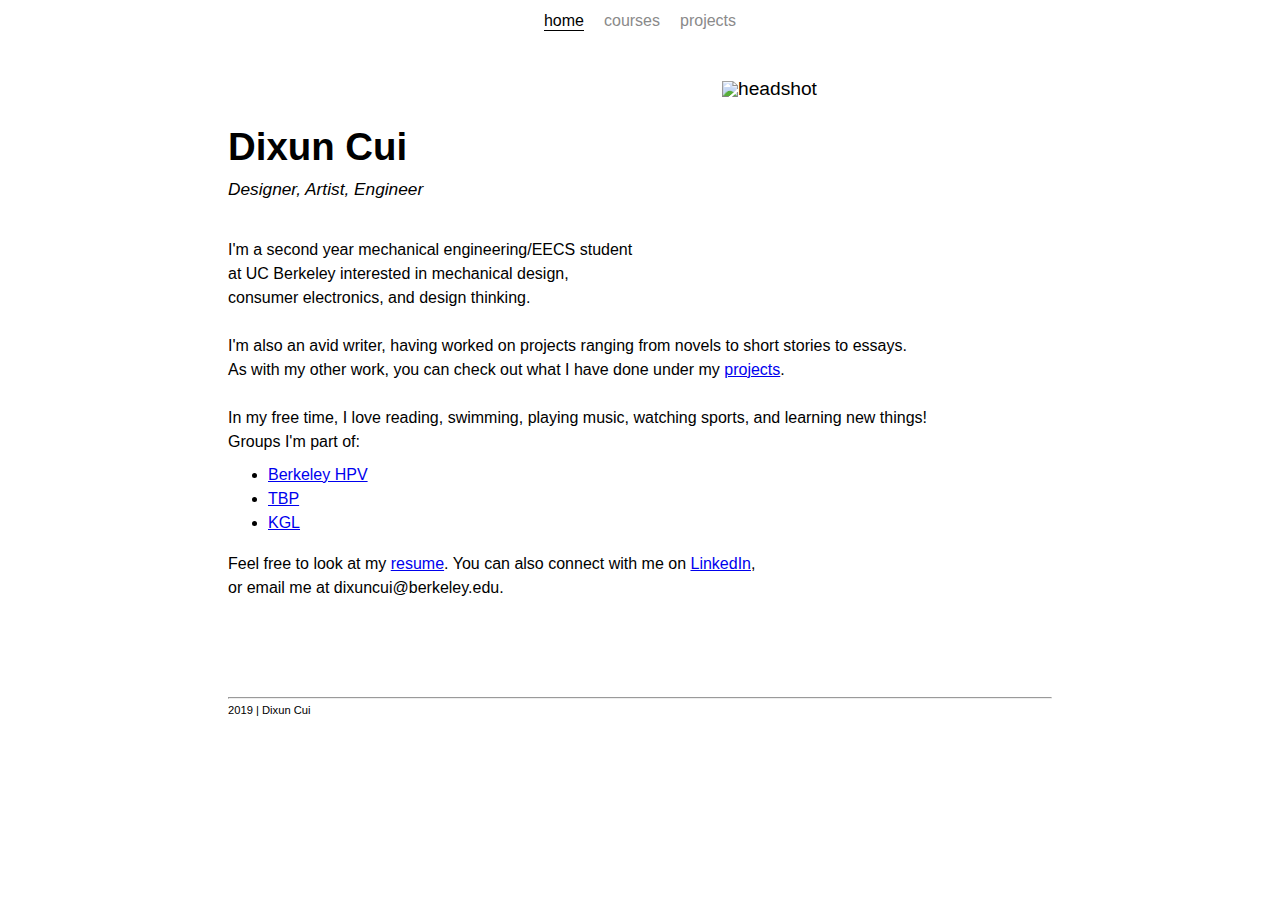
==== index.html @ 571d29ee "Added to projects" ====
<!DOCTYPE html>
<html>

<head>
	<title>Dixun Cui</title>
	<meta charset="UTF-8">
	<meta name="viewport" content="width=device-width, initial-scale=1">
	<link rel="stylesheet" href="styles.css" </head> <body>
	<div class="container">
		<div class="navigation">
			<div class="active-nav-link">
				<a href="index.html">Home</a>
			</div>
			<div class="nav-link">
				<a href="courses.html">Courses</a>
			</div>
			<div class="nav-link">
				<a href="projects.html">Projects</a>
			</div>
		</div>
		<div class="homeblock">
			<div class="nameblock">
				<img src = "resources/homePic.jpg" width = "200" height = "200" alt = "headshot" class = "circPic">
				<br>
				<br>
				<h1> Dixun Cui </h1>
				<h4> Designer, Artist, Engineer </h4>
			</div>
			<div class="bio">
			<p>I'm a second year mechanical engineering/EECS student
				<br>at UC Berkeley interested in mechanical design,
				<br>consumer electronics, and design thinking.
				<br>
				<br>I'm also an avid writer, having worked on projects ranging from novels to short stories to essays.
				<br> As with my other work, you can check out what I have done under my <a href="projects.html">projects</a>.
        <br>
				<br>In my free time, I love reading, swimming, playing music, watching sports, and learning new things!
				<br>Groups I'm part of:
				<ul>
				<li> <a href="https://www.hpv.berkeley.edu/" target="_blank">Berkeley HPV</a></li>
				<li> <a href="https://tbp.berkeley.edu/" target="_blank">TBP</a></li>
				<li> <a href="http://www.kosagl.com/research" target="_blank">KGL</a></li>
			</ul>
				<br>Feel free to look at my <a href="resources/DixunResume.pdf" target="_blank" download>resume</a>. You can also connect with me on <a href="https://www.linkedin.com/in/dixun-cui/" target="_blank">LinkedIn</a>,
				<br>or email me at dixuncui@berkeley.edu.
			</p>
		</div>
		</div>
	</div>
	</body>
	<div class = "foot">
		<br>
		<hr>
		2019 | Dixun Cui
	</div>

</html>
---- styles.css ----
body {
  font-family: "Lato", sans-serif;
}

.bio {
  line-height: 150%
}

.navigation {
  display: flex;
  justify-content: center;
  margin: 12px;
  margin-bottom: 24px;
}

.navigation > div {
  margin-left: 10px;
  margin-right: 10px;
  text-transform: lowercase;
}

.active-nav-link {
  transition: color 0.3s;
  border-bottom: 1px solid black;
}

.active-nav-link a {
  color: black;
  text-decoration: none;
}

.nav-link {
  transition: color 0.3s;
  border-bottom: 1px solid transparent;
}

.nav-link a {
  color: #8a8a8a;
  text-decoration: none;
}

.nav-link:hover {
  border-bottom: 1px solid #8a8a8a;
}

.container {
  margin-top: 10px;
  margin-bottom: 60px;
  margin-left: 220px;
  margin-right: 220px;
}

.nameblock {
  font-size: 1.2em;
  margin-top: 50px;
  margin-bottom: 40px;
  line-height: 85%;
}
.courseblock {
  line-height: 150%;
}
.circPic {
  float: right;
  margin-right:130px;
}

.pageHead {
  margin-top: 80px;
}

.blurb {
  margin-left: 30px;
  color: #808080;
}

.foot {
  margin-left: 220px;
  margin-right: 220px;
  font-size: 0.7em;
}

h2 {
  font-size: 28px;
}

h4 {
  font-weight: normal;
  font-style: italic;
  font-size: 90%;
}

hr {
  margin-top: 25px;
}

h5 {
  font-size: 22px;
  margin-bottom: -26px;
}

h6 {
  font-size: 16px;
  font-weight: normal;
  font-style: italic;
  margin-bottom: 16px;
}

ul {
  margin-top: -7px;
  margin-bottom:-7px;
}

.projectDesc {
  margin-bottom: 10px;

}
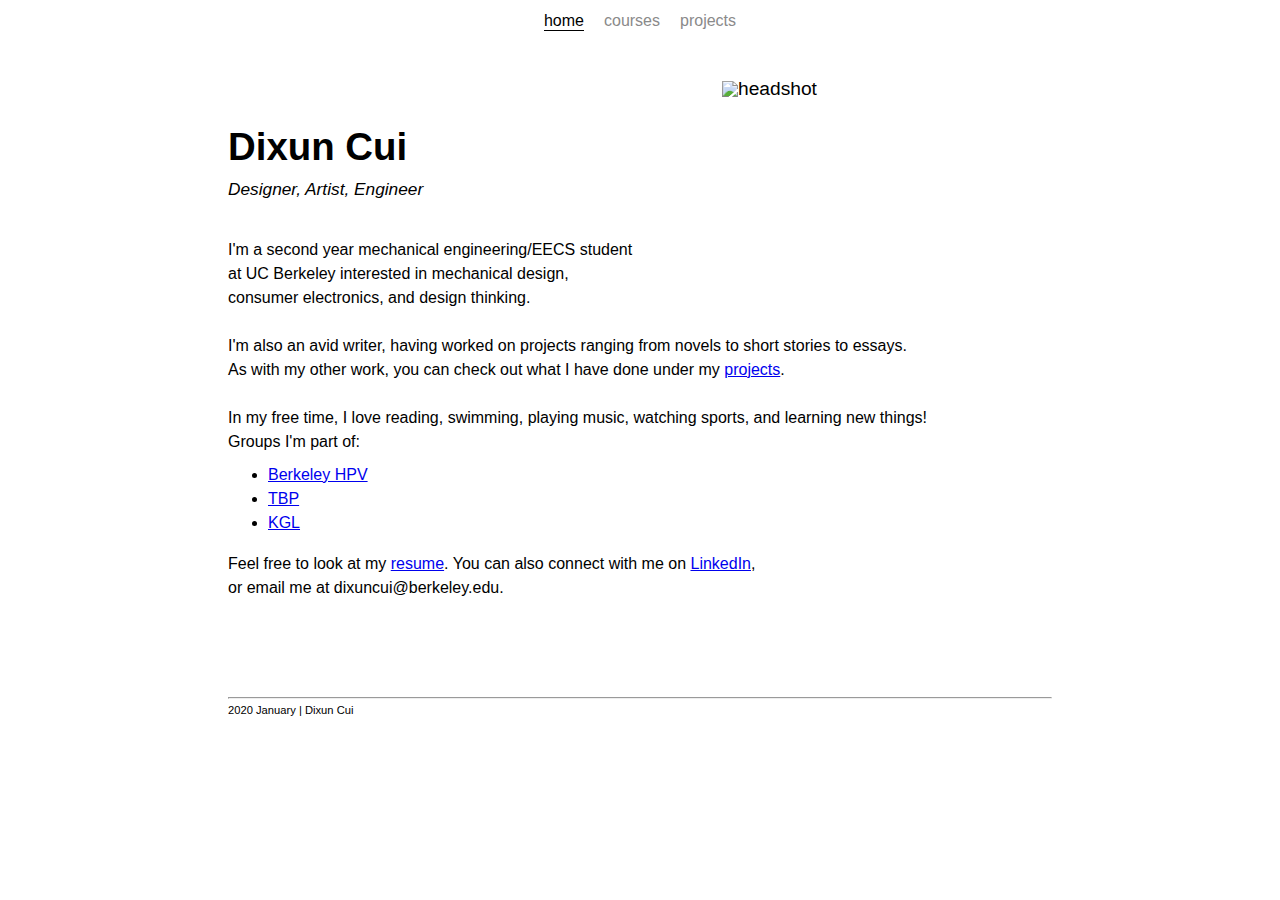
==== commit 99777888: "updated footer" ====
--- a/index.html
+++ b/index.html
@@ -51,7 +51,7 @@
 	<div class = "foot">
 		<br>
 		<hr>
-		2019 | Dixun Cui
+		2020 January | Dixun Cui
 	</div>
 
 </html>
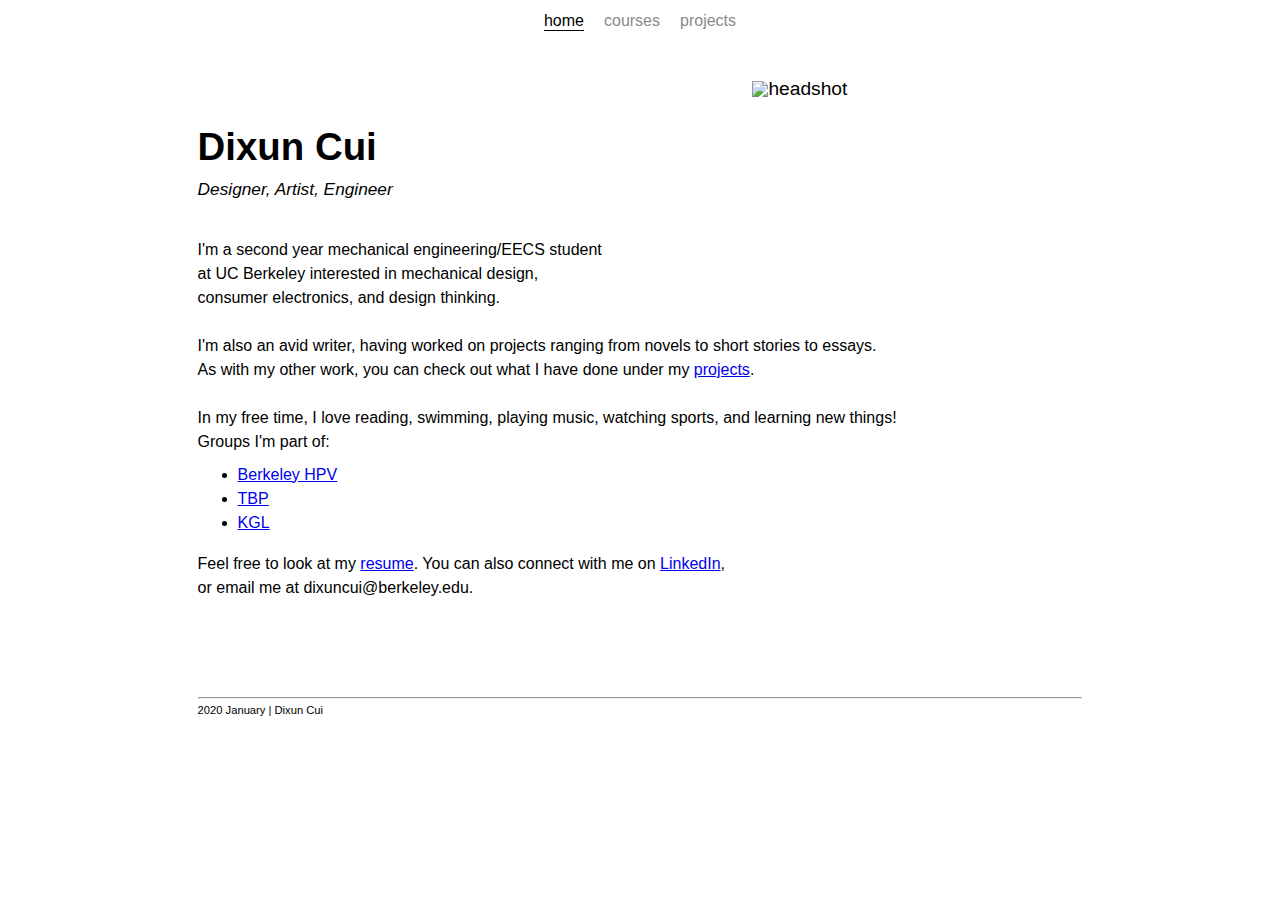
==== commit 7d49cbc2: "responsive v1" ====
--- a/index.html
+++ b/index.html
@@ -4,7 +4,7 @@
 <head>
 	<title>Dixun Cui</title>
 	<meta charset="UTF-8">
-	<meta name="viewport" content="width=device-width, initial-scale=1">
+	<meta name="viewport" content="width=device-width, initial-scale=1.0">
 	<link rel="stylesheet" href="styles.css" </head> <body>
 	<div class="container">
 		<div class="navigation">
@@ -20,35 +20,35 @@
 		</div>
 		<div class="homeblock">
 			<div class="nameblock">
-				<img src = "resources/homePic.jpg" width = "200" height = "200" alt = "headshot" class = "circPic">
+				<img src="resources/homePic.jpg" alt="headshot" class="circPic" style="max-width:100%;height:auto;">
 				<br>
 				<br>
 				<h1> Dixun Cui </h1>
 				<h4> Designer, Artist, Engineer </h4>
 			</div>
 			<div class="bio">
-			<p>I'm a second year mechanical engineering/EECS student
-				<br>at UC Berkeley interested in mechanical design,
-				<br>consumer electronics, and design thinking.
-				<br>
-				<br>I'm also an avid writer, having worked on projects ranging from novels to short stories to essays.
-				<br> As with my other work, you can check out what I have done under my <a href="projects.html">projects</a>.
-        <br>
-				<br>In my free time, I love reading, swimming, playing music, watching sports, and learning new things!
-				<br>Groups I'm part of:
-				<ul>
-				<li> <a href="https://www.hpv.berkeley.edu/" target="_blank">Berkeley HPV</a></li>
-				<li> <a href="https://tbp.berkeley.edu/" target="_blank">TBP</a></li>
-				<li> <a href="http://www.kosagl.com/research" target="_blank">KGL</a></li>
-			</ul>
-				<br>Feel free to look at my <a href="resources/DixunResume.pdf" target="_blank" download>resume</a>. You can also connect with me on <a href="https://www.linkedin.com/in/dixun-cui/" target="_blank">LinkedIn</a>,
-				<br>or email me at dixuncui@berkeley.edu.
-			</p>
-		</div>
+				<p>I'm a second year mechanical engineering/EECS student
+					<br>at UC Berkeley interested in mechanical design,
+					<br>consumer electronics, and design thinking.
+					<br>
+					<br>I'm also an avid writer, having worked on projects ranging from novels to short stories to essays.
+					<br> As with my other work, you can check out what I have done under my <a href="projects.html">projects</a>.
+					<br>
+					<br>In my free time, I love reading, swimming, playing music, watching sports, and learning new things!
+					<br>Groups I'm part of:
+					<ul>
+						<li> <a href="https://www.hpv.berkeley.edu/" target="_blank">Berkeley HPV</a></li>
+						<li> <a href="https://tbp.berkeley.edu/" target="_blank">TBP</a></li>
+						<li> <a href="http://www.kosagl.com/research" target="_blank">KGL</a></li>
+					</ul>
+					<br>Feel free to look at my <a href="resources/DixunResume.pdf" target="_blank" download>resume</a>. You can also connect with me on <a href="https://www.linkedin.com/in/dixun-cui/" target="_blank">LinkedIn</a>,
+					<br>or email me at dixuncui@berkeley.edu.
+				</p>
+			</div>
 		</div>
 	</div>
 	</body>
-	<div class = "foot">
+	<div class="foot">
 		<br>
 		<hr>
 		2020 January | Dixun Cui
--- a/styles.css
+++ b/styles.css
@@ -13,7 +13,7 @@
   margin-bottom: 24px;
 }
 
-.navigation > div {
+.navigation>div {
   margin-left: 10px;
   margin-right: 10px;
   text-transform: lowercase;
@@ -46,8 +46,8 @@
 .container {
   margin-top: 10px;
   margin-bottom: 60px;
-  margin-left: 220px;
-  margin-right: 220px;
+  margin-left: 15%;
+  margin-right: 15%;
 }
 
 .nameblock {
@@ -56,12 +56,16 @@
   margin-bottom: 40px;
   line-height: 85%;
 }
+
 .courseblock {
   line-height: 150%;
 }
+
 .circPic {
   float: right;
-  margin-right:130px;
+  margin-right: 130px;
+  width: 200px;
+  height: 200px;
 }
 
 .pageHead {
@@ -74,8 +78,8 @@
 }
 
 .foot {
-  margin-left: 220px;
-  margin-right: 220px;
+  margin-left: 15%;
+  margin-right: 15%;
   font-size: 0.7em;
 }
 
@@ -107,10 +111,287 @@
 
 ul {
   margin-top: -7px;
-  margin-bottom:-7px;
+  margin-bottom: -7px;
 }
 
 .projectDesc {
   margin-bottom: 10px;
-
-}
+}
+
+.hpvside {
+  width: 433px;
+ height: 231.6px;
+ padding: 4px 6px 4px 0px;
+}
+
+.hpvframe {
+  width: 356.4px;
+  height: 231.6px;
+  padding: 4px 0px 4px 6px;
+}
+
+.hpvproto {
+  width: 308.9px;
+  height: 231.7px;
+  padding: 4px 72px 4px 24px;
+}
+
+.hpvsim {
+  width: 370.7px;
+  height: 231.7px;
+  padding: 4px 0px 4px 6px;
+}
+
+.hpvcad {
+  width:456px;
+  height:283.2px;
+  padding: 4px 48px 4px 0px;
+}
+
+.hpvfile {
+  width:212.4px;
+  height:283.2px;
+  padding: 4px 0px 4px 20px;
+}
+
+.EEfront {
+  width:184.3px;
+  height:245.8px;
+  padding:4px 24px 4px 0px;
+}
+
+.EEtop {
+   width:184.3px;
+   height:245.8px;
+   padding: 4px 0px 4px 0px;
+}
+
+.PCA {
+  width:412.1px;
+  height:245.8px;
+  padding: 4px 0px 4px 6px;
+}
+
+.gitlet {
+  width:283px;
+  height:194px;
+  float: left;
+  padding: 5px 20px 10px 0px;
+}
+
+.turbine {
+  width:177.5px;
+  height:236.5px;
+  float: right;
+  padding: 5px 20px 5px 25px;
+}
+
+.joycon {
+   width: 181.4px;
+   height: 155.6px;
+   float: left;
+   padding: 5px 20px 10px 0px;
+}
+
+.pianorack1 {
+  width: 398.64px;
+  height: 332.64px;
+  padding: 4px 20px 4px 0px;
+}
+
+.pianorack2 {
+  width: 316.36px;
+  height: 332.64px;
+  padding: 4px 0px 4px 20px;
+}
+
+.phoenixPic {
+   width: 201.6px;
+   height: 277.125px;
+   float: right;
+   padding: 5px 0 10px 20px;
+}
+
+@media only screen and (max-width: 768px) {
+  .navigation {
+    display: flex;
+    justify-content: center;
+    margin: 15%;
+    margin-bottom: 20%;
+  }
+
+  .container {
+    margin-top: 10%;
+    margin-bottom: 10%;
+    margin-left: 10%;
+    margin-right: 10%;
+  }
+
+  .circPic {
+    display: block;
+    margin-left: 25%;
+    margin-right: 25%;
+    width: 50%;
+    margin-bottom: 15%;
+  }
+
+  h1 {
+    font-size: 120%;
+    font-weight: bold;
+  }
+
+  h4 {
+    font-weight: normal;
+    font-style: italic;
+    font-size: 80%;
+  }
+
+  .bio {
+    margin-top: -5%;
+    line-height: 120%;
+    font-size: 90%;
+  }
+
+  .courseblock {
+    line-height: 150%;
+    font-size: 80%;
+  }
+
+  h2 {
+    font-size: 130%;
+  }
+
+  h3 {
+    font-size: 110%;
+  }
+
+  ul {
+    margin-left: -10%;
+  }
+
+  .pageHead {
+    font-size: 80%;
+    margin-top: 20%;
+  }
+
+  .blurb {
+    margin-left: 0;
+    color: #808080;
+    font-size: 80%;
+    margin-bottom: 5%;
+  }
+
+  h5 {
+    font-size: 100%;
+    margin-bottom: -5%;
+  }
+
+  h6 {
+    font-size: 80%;
+    font-weight: normal;
+    font-style: italic;
+    margin-bottom: 5%;
+  }
+
+  .projectDesc {
+    margin-bottom: 5%;
+    font-size: 80%;
+  }
+
+  .hpvside {
+   width: 80%;
+   height: auto;
+   padding: 5%;
+  }
+
+  .hpvframe {
+    width: 80%;
+    height: auto;
+    padding: 5%;
+  }
+
+  .hpvproto {
+    width: 80%;
+    height: auto;
+    padding: 5%;
+  }
+
+  .hpvsim {
+    width: 80%;
+    height: auto;
+    padding: 5%;
+  }
+
+  .hpvcad {
+    width: 80%;
+    height: auto;
+    padding: 5%;
+  }
+
+  .hpvfile {
+    width: 80%;
+    height: auto;
+    padding: 5%;
+  }
+
+  .EEfront {
+    width: 40%;
+    height: auto;
+    padding: 5%;
+  }
+
+  .EEtop {
+    width: 40%;
+    height: auto;
+    padding: 5%;
+  }
+
+  .PCA {
+    width: 60%;
+    height: auto;
+    margin-left: 10%;
+    margin-right: 10%;
+    padding: 5%;
+  }
+
+  .gitlet {
+    width: 80%;
+    height: auto;
+    padding: 5%;
+  }
+
+  .turbine {
+    width: 30%;
+    height: auto;
+    padding: 5%;
+    float: right;
+  }
+
+  .joycon {
+    width: 60%;
+    margin-right: 10%;
+    margin-left: 10%;
+    height: auto;
+    padding: 5%;
+  }
+
+  .pianorack1 {
+    width: 80%;
+    height: auto;
+    padding: 5%;
+  }
+
+  .pianorack2 {
+    width: 80%;
+    height: auto;
+    padding: 5%;
+  }
+
+  .phoenixPic {
+    width: 40%;
+    height: auto;
+    margin-left: 10%;
+    margin-right: 10%;
+    padding: 5%;
+  }
+}
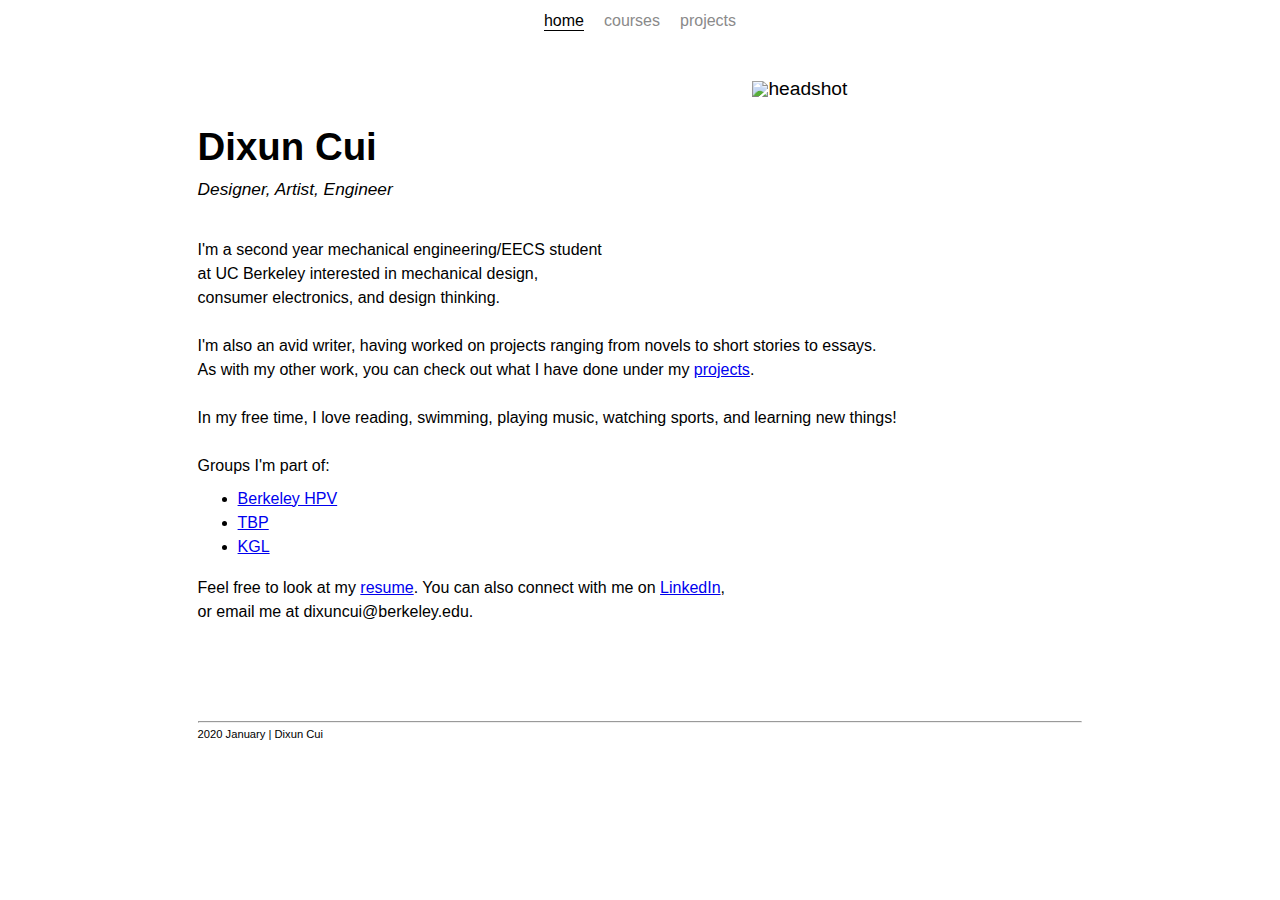
==== commit 73a9c028: "added spacing on index" ====
--- a/index.html
+++ b/index.html
@@ -35,6 +35,7 @@
 					<br> As with my other work, you can check out what I have done under my <a href="projects.html">projects</a>.
 					<br>
 					<br>In my free time, I love reading, swimming, playing music, watching sports, and learning new things!
+					<br>
 					<br>Groups I'm part of:
 					<ul>
 						<li> <a href="https://www.hpv.berkeley.edu/" target="_blank">Berkeley HPV</a></li>
--- a/styles.css
+++ b/styles.css
@@ -115,7 +115,7 @@
 }
 
 .projectDesc {
-  margin-bottom: 10px;
+  margin-bottom: 20%;
 }
 
 .hpvside {
@@ -146,30 +146,35 @@
   width:456px;
   height:283.2px;
   padding: 4px 48px 4px 0px;
+  margin-bottom: -8%;
 }
 
 .hpvfile {
   width:212.4px;
   height:283.2px;
   padding: 4px 0px 4px 20px;
+  margin-bottom: -8%;
 }
 
 .EEfront {
   width:184.3px;
   height:245.8px;
   padding:4px 24px 4px 0px;
+  margin-bottom: -5%;
 }
 
 .EEtop {
    width:184.3px;
    height:245.8px;
    padding: 4px 0px 4px 0px;
+   margin-bottom: -5%;
 }
 
 .PCA {
   width:412.1px;
   height:245.8px;
   padding: 4px 0px 4px 6px;
+  margin-bottom: -5%;
 }
 
 .gitlet {
@@ -177,6 +182,7 @@
   height:194px;
   float: left;
   padding: 5px 20px 10px 0px;
+  margin-bottom: 5%;
 }
 
 .turbine {
@@ -191,18 +197,21 @@
    height: 155.6px;
    float: left;
    padding: 5px 20px 10px 0px;
+   margin-bottom: 8%;
 }
 
 .pianorack1 {
   width: 398.64px;
   height: 332.64px;
   padding: 4px 20px 4px 0px;
+  margin-bottom: -10%;
 }
 
 .pianorack2 {
   width: 316.36px;
   height: 332.64px;
   padding: 4px 0px 4px 20px;
+  margin-bottom: -10%;
 }
 
 .phoenixPic {
@@ -294,7 +303,7 @@
   }
 
   .projectDesc {
-    margin-bottom: 5%;
+    margin-bottom: 15%;
     font-size: 80%;
   }
 
@@ -332,39 +341,52 @@
     width: 80%;
     height: auto;
     padding: 5%;
+    margin-bottom: 10%;
   }
 
   .EEfront {
     width: 40%;
     height: auto;
     padding: 5%;
+    padding-right: 1%;
   }
 
   .EEtop {
     width: 40%;
     height: auto;
     padding: 5%;
+    padding-left: 1%;
   }
 
   .PCA {
-    width: 60%;
-    height: auto;
+    width: 80%;
+    height: auto;
+    margin-left: 7%;
+    margin-right: 7%;
+    padding: 5%;
+    margin-bottom: 10%;
+  }
+
+  .gitlet {
+    width: 80%;
+    height: auto;
+    padding: 5%;
+    margin-left: 5%;
+    margin-right: 5%;
+  }
+
+  .turbine {
+    width: 40%;
+    height: auto;
+    padding: 5%;
+    float: right;
     margin-left: 10%;
-    margin-right: 10%;
-    padding: 5%;
-  }
-
-  .gitlet {
-    width: 80%;
-    height: auto;
-    padding: 5%;
-  }
-
-  .turbine {
-    width: 30%;
-    height: auto;
-    padding: 5%;
-    float: right;
+    margin-top: 7%;
+    margin-bottom: 10%;
+  }
+
+  .turbineBlock {
+    margin-bottom: 30%;
   }
 
   .joycon {
@@ -373,6 +395,7 @@
     margin-left: 10%;
     height: auto;
     padding: 5%;
+    margin-bottom: 5%;
   }
 
   .pianorack1 {
@@ -385,13 +408,20 @@
     width: 80%;
     height: auto;
     padding: 5%;
+    margin-bottom: 10%;
   }
 
   .phoenixPic {
-    width: 40%;
-    height: auto;
+    width: 50%;
+    height: auto;
+    margin-left: 20%;
+    margin-right: 20%;
+    padding: 5%;
+  }
+
+  .foot {
     margin-left: 10%;
     margin-right: 10%;
-    padding: 5%;
-  }
-}
+    font-size: 0.7em;
+  }
+}
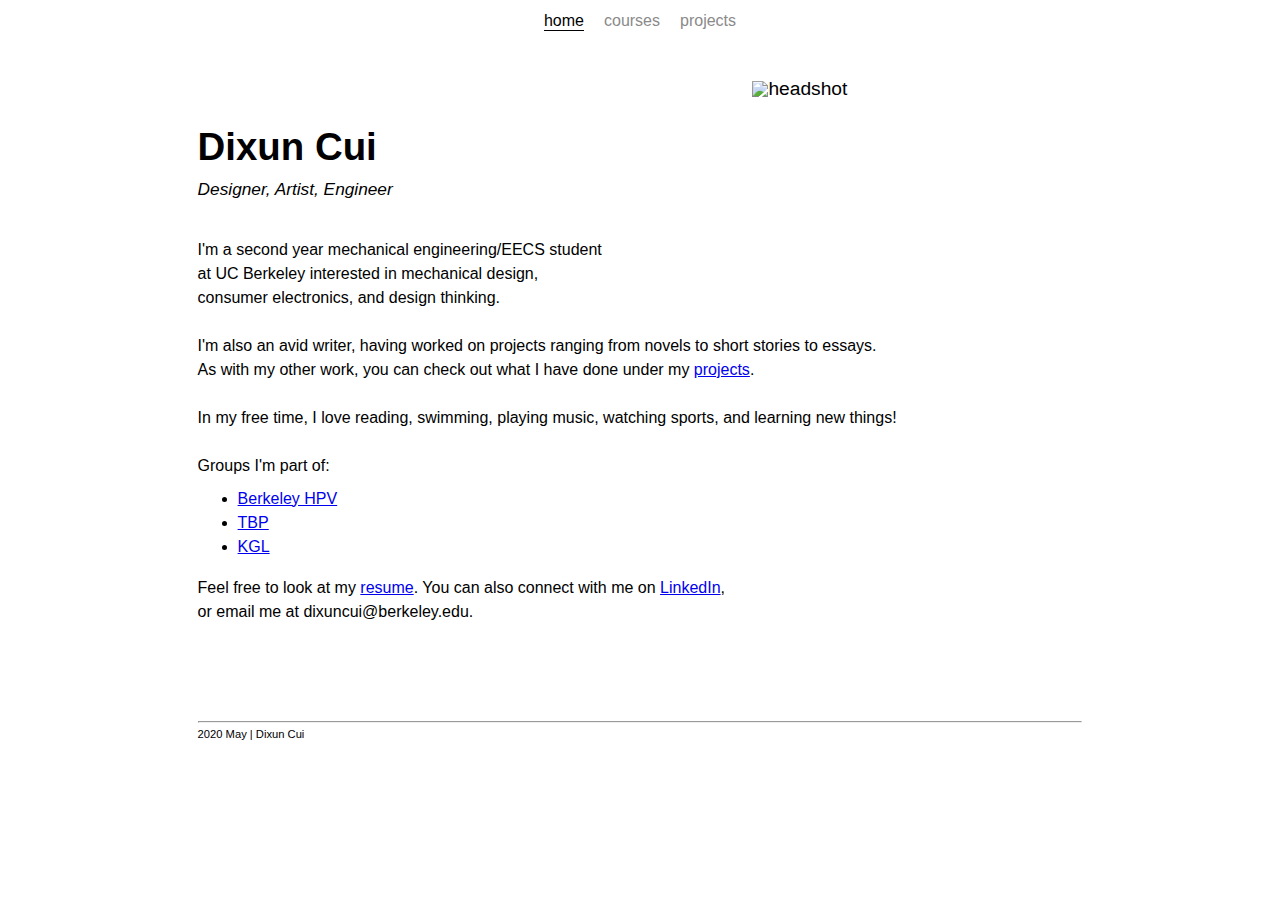
==== commit adf9244c: "started projects update" ====
--- a/index.html
+++ b/index.html
@@ -2,6 +2,15 @@
 <html>
 
 <head>
+	<!-- Global site tag (gtag.js) - Google Analytics -->
+<script async src="https://www.googletagmanager.com/gtag/js?id=UA-156593650-1"></script>
+<script>
+  window.dataLayer = window.dataLayer || [];
+  function gtag(){dataLayer.push(arguments);}
+  gtag('js', new Date());
+
+  gtag('config', 'UA-156593650-1');
+</script>
 	<title>Dixun Cui</title>
 	<meta charset="UTF-8">
 	<meta name="viewport" content="width=device-width, initial-scale=1.0">
@@ -52,7 +61,7 @@
 	<div class="foot">
 		<br>
 		<hr>
-		2020 January | Dixun Cui
+		2020 May | Dixun Cui
 	</div>
 
 </html>
--- a/styles.css
+++ b/styles.css
@@ -307,6 +307,10 @@
     font-size: 80%;
   }
 
+  .HelmetMount {
+    
+  }
+
   .hpvside {
    width: 80%;
    height: auto;
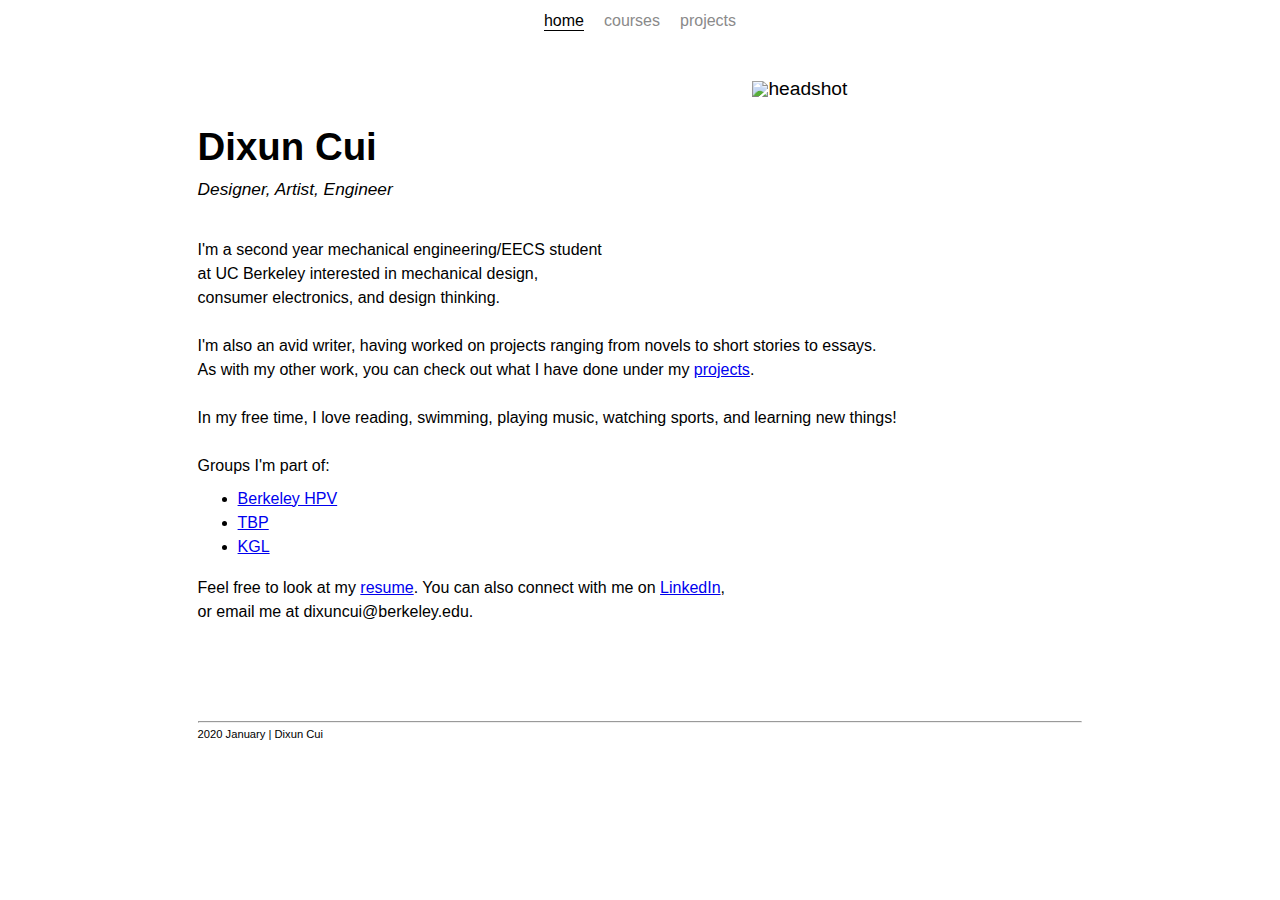
==== commit 1500cad3: "projects on track" ====
--- a/index.html
+++ b/index.html
@@ -14,7 +14,7 @@
 	<title>Dixun Cui</title>
 	<meta charset="UTF-8">
 	<meta name="viewport" content="width=device-width, initial-scale=1.0">
-	<link rel="stylesheet" href="styles.css" </head> <body>
+	<link rel="stylesheet" href="styles.css"> </head> <body>
 	<div class="container">
 		<div class="navigation">
 			<div class="active-nav-link">
@@ -61,7 +61,7 @@
 	<div class="foot">
 		<br>
 		<hr>
-		2020 May | Dixun Cui
+		2020 January | Dixun Cui
 	</div>
 
 </html>
--- a/styles.css
+++ b/styles.css
@@ -118,8 +118,22 @@
   margin-bottom: 20%;
 }
 
+.helmetmount {
+  width: 40%;
+  height: auto;
+  padding: 4px 12px 1px 4px;
+  margin-bottom: -8px;
+}
+
+.explodedmount {
+  height: 301.6px;
+  width: auto;
+  padding: 4px 4px 1px 12px;
+  margin-bottom: -8px;
+}
+
 .hpvside {
-  width: 433px;
+ width: 433px;
  height: 231.6px;
  padding: 4px 6px 4px 0px;
 }
@@ -307,10 +321,6 @@
     font-size: 80%;
   }
 
-  .HelmetMount {
-    
-  }
-
   .hpvside {
    width: 80%;
    height: auto;
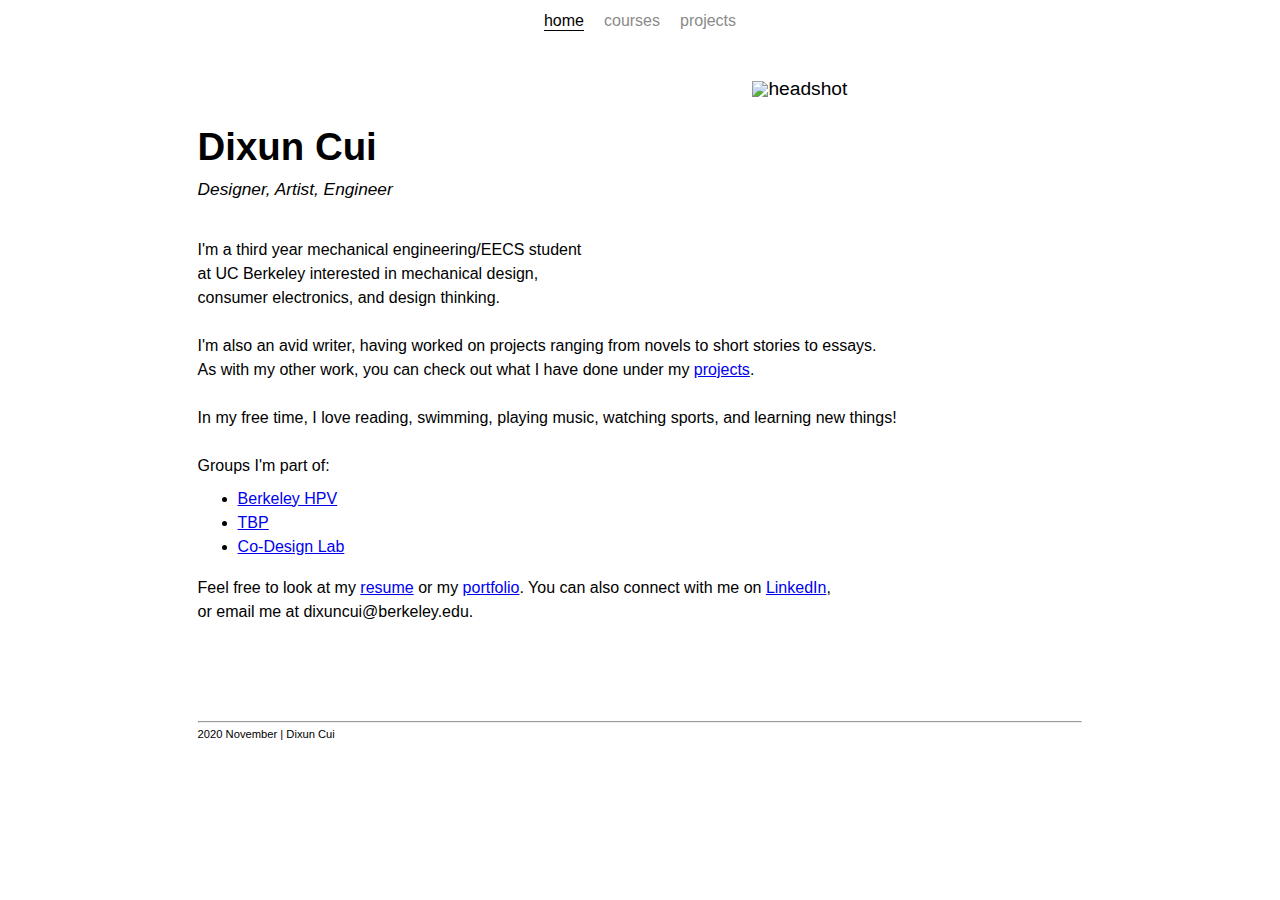
==== commit c02ce282: "added portfolio" ====
--- a/index.html
+++ b/index.html
@@ -36,7 +36,7 @@
 				<h4> Designer, Artist, Engineer </h4>
 			</div>
 			<div class="bio">
-				<p>I'm a second year mechanical engineering/EECS student
+				<p>I'm a third year mechanical engineering/EECS student
 					<br>at UC Berkeley interested in mechanical design,
 					<br>consumer electronics, and design thinking.
 					<br>
@@ -49,9 +49,9 @@
 					<ul>
 						<li> <a href="https://www.hpv.berkeley.edu/" target="_blank">Berkeley HPV</a></li>
 						<li> <a href="https://tbp.berkeley.edu/" target="_blank">TBP</a></li>
-						<li> <a href="http://www.kosagl.com/research" target="_blank">KGL</a></li>
+						<li> <a href="https://codesign.berkeley.edu/" target="_blank">Co-Design Lab</a></li>
 					</ul>
-					<br>Feel free to look at my <a href="resources/DixunResume.pdf" target="_blank" download>resume</a>. You can also connect with me on <a href="https://www.linkedin.com/in/dixun-cui/" target="_blank">LinkedIn</a>,
+					<br>Feel free to look at my <a href="resources/DixunResume.pdf" target="_blank" download>resume</a> or my <a href="resources/DixunCuiPortfolio.pdf" target="_blank" download>portfolio</a>. You can also connect with me on <a href="https://www.linkedin.com/in/dixun-cui/" target="_blank">LinkedIn</a>,
 					<br>or email me at dixuncui@berkeley.edu.
 				</p>
 			</div>
@@ -61,7 +61,7 @@
 	<div class="foot">
 		<br>
 		<hr>
-		2020 January | Dixun Cui
+		2020 November | Dixun Cui
 	</div>
 
 </html>
--- a/styles.css
+++ b/styles.css
@@ -121,15 +121,22 @@
 .helmetmount {
   width: 40%;
   height: auto;
-  padding: 4px 12px 1px 4px;
-  margin-bottom: -8px;
+  padding: 4px 24px 1px 4px;
+  margin-bottom: -12px;
 }
 
 .explodedmount {
   height: 301.6px;
   width: auto;
-  padding: 4px 4px 1px 12px;
-  margin-bottom: -8px;
+  padding: 4px 4px 1px 24px;
+  margin-bottom: -12px;
+}
+
+.sheetroller {
+  width: 25%;
+  float: right;
+  padding: 5px 20px 5px 25px;
+  margin-bottom: 12px;
 }
 
 .hpvside {
@@ -235,6 +242,37 @@
    padding: 5px 0 10px 20px;
 }
 
+.labView {
+  width: 50%;
+  height:auto;
+  margin-bottom: -10%
+}
+
+.PrintedShield {
+  width: 35%;
+  height: auto;
+  margin-right: 24px;
+  margin-bottom: -11%;
+}
+
+.PrinterShield {
+  width: 35%;
+  height: auto;
+  margin-left: 24px;
+  margin-bottom: -11%
+}
+
+.Frame1_2021 {
+  width: 45%;
+  margin-bottom: -10%;
+}
+
+.PortfolioPic {
+  width: 30%;
+  height: auto;
+  margin-left: 1%;
+}
+
 @media only screen and (max-width: 768px) {
   .navigation {
     display: flex;
@@ -319,6 +357,21 @@
   .projectDesc {
     margin-bottom: 15%;
     font-size: 80%;
+    height: 100%;
+  }
+
+  .labView {
+    width: 60%;
+    height:auto;
+  }
+
+  .helmetmount {
+    position: relative;
+    max-width: 40%;
+    max-height: auto;
+    padding: 5%;
+    width: 80%;
+    height: auto;
   }
 
   .hpvside {
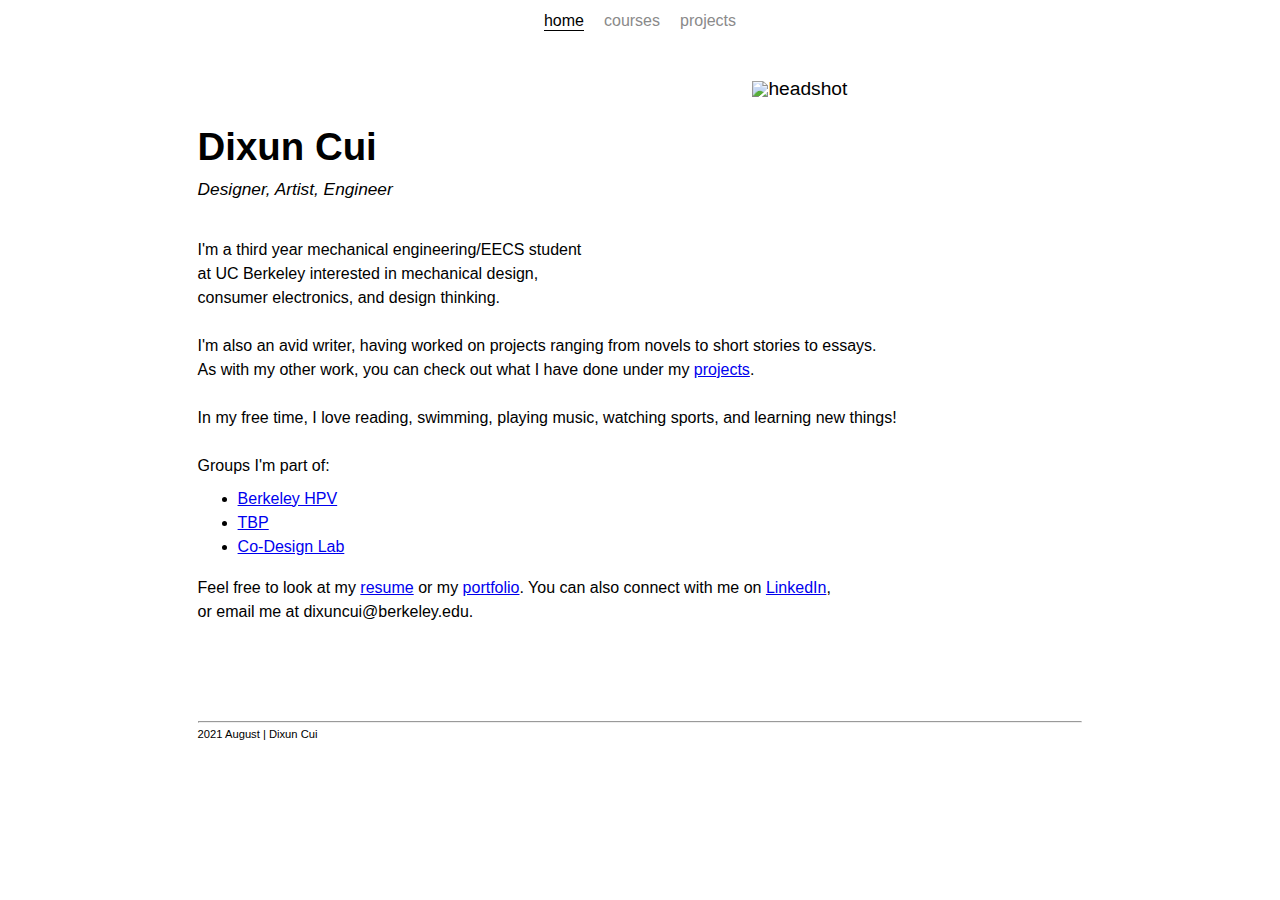
==== commit b1a265be: "Finished for F21" ====
--- a/index.html
+++ b/index.html
@@ -61,7 +61,7 @@
 	<div class="foot">
 		<br>
 		<hr>
-		2020 November | Dixun Cui
+		2021 August | Dixun Cui
 	</div>
 
 </html>
--- a/styles.css
+++ b/styles.css
@@ -263,8 +263,14 @@
 }
 
 .Frame1_2021 {
-  width: 45%;
-  margin-bottom: -10%;
+  width: 60%;
+  margin-top: -4%;
+  margin-bottom: 0%;
+}
+
+.Pizza {
+  width: 50%;
+  margin-bottom: -5%;
 }
 
 .PortfolioPic {
@@ -345,6 +351,7 @@
   h5 {
     font-size: 100%;
     margin-bottom: -5%;
+    margin-top: -5%;
   }
 
   h6 {
@@ -355,7 +362,7 @@
   }
 
   .projectDesc {
-    margin-bottom: 15%;
+    margin-bottom: 0%;
     font-size: 80%;
     height: 100%;
   }
